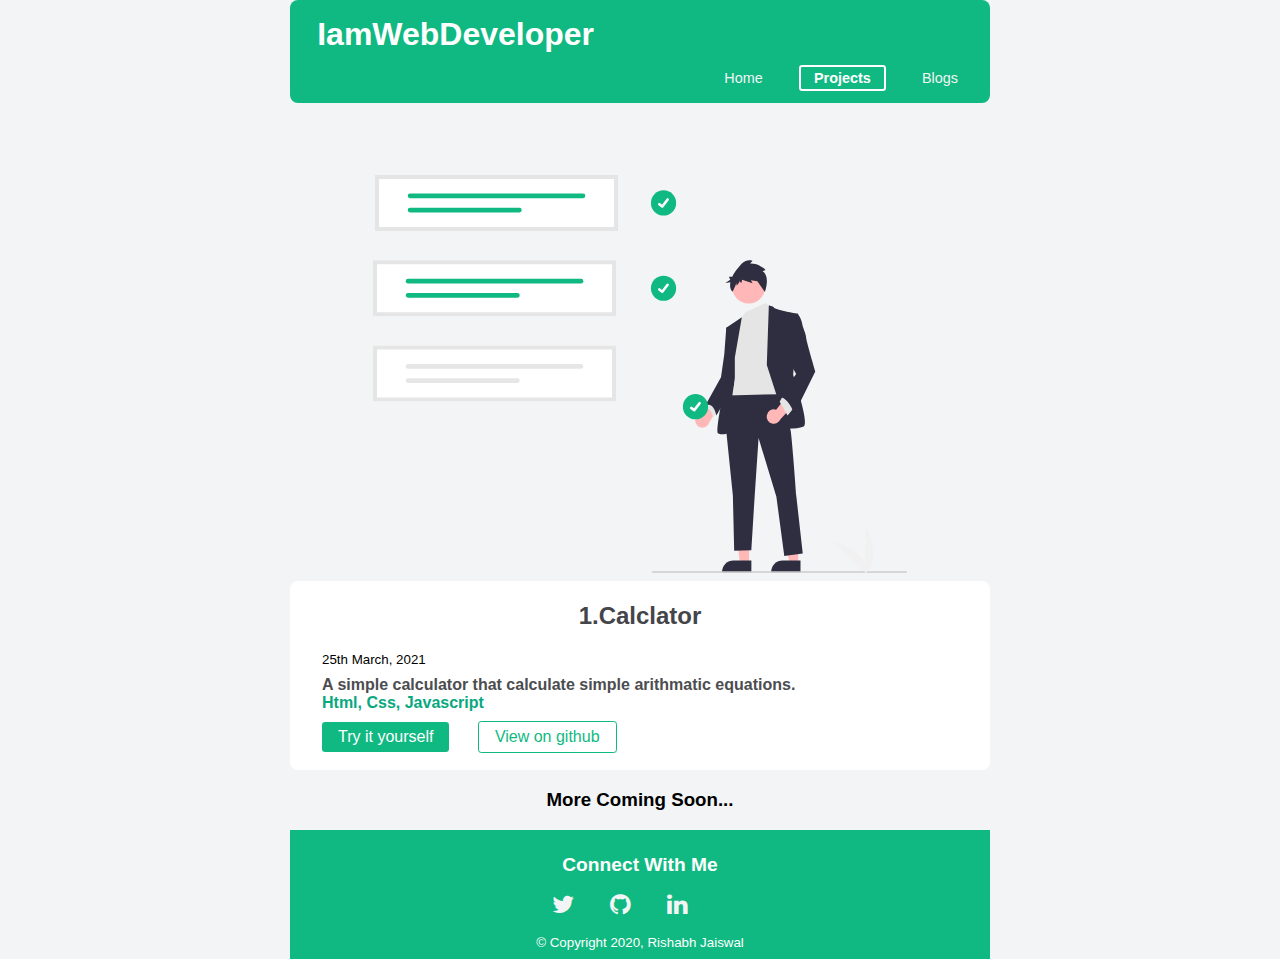
==== projects.html @ 10c5df55 "intial commit" ====
<!DOCTYPE html>
<html lang="en">
<head>
    <meta charset="UTF-8">
    <meta name="viewport" content="width=device-width, initial-scale=1.0">
    <link rel="icon" type="image/png" sizes="32x32" href="./images/favicon.png">
    <link rel="stylesheet" href="https://cdnjs.cloudflare.com/ajax/libs/font-awesome/4.7.0/css/font-awesome.min.css">
    <link href="stylesheet_0.css" rel="stylesheet">
    <title>Projects | Rishabh Jaiswal</title>
</head>
<body>
    <div class="container">
        <nav class="navigation">
            <a href="/index.html" class="logo">
                <img class="logo-image" src="" >
                <div class="brand">IamWebDeveloper</div>
            </a>
            <ul >
                <li>
                    <a href="index.html">Home</a>
                </li>
                <li>
                    <a class="link-active" href="projects.html">Projects</a>
                </li>
                <li>
                    <a href="blogs.html">Blogs</a>
                </li>
            </ul>
        </nav>
    </div>   
    
    <header class="header container">
        <img class="header-image" src="projects.svg" />
    </header>

            <section class="section container ow">
                <h2>1.Calclator</h2>
                <small>25th March, 2021</small>
                <p>A simple calculator that calculate simple arithmatic equations.<br> <span>Html, Css, Javascript</span></p>
                <a href="" class="link-primary" target="_blank">Try it yourself</a>
                <a href="" class="link-secondary" target="_blank">View on github</a>
            </section>

          

            <div class="container">
                <h3 style="text-align: center">More Coming Soon...</h3>
            </div>
            
    <footer class="footer container">
        <div class="container">
            <div class="heading">Connect With Me</div>
            <ul class="unordered inline-list">
                <li><a href="https://twitter.com/RISHABH61506851" class="fa fa-twitter" target="_blank"></a></li>
                <li><a href="https://github.com/rishabhjaiswal25" class="fa fa-github" target="_blank"></a></li>
                <li><a href="https://www.linkedin.com/in/rishabh-jaiswal-81b662185//" class="fa fa-linkedin" target="_blank"></a></li>
            </ul>
            <small> &copy; Copyright 2020, Rishabh Jaiswal</small>
        </div>
    </footer>
</body>
</html>
---- stylesheet_0.css ----
*{
    box-sizing: border-box;
}
@import url('https://fonts.googleapis.com/css2?family=PT+Sans&display=swap');

:root {
    --primary-color: #10B981;
    --gray: #F3F4F6;
    --dark-gray:#6B7280;
}


body{
    font-family: 'PT Sans', sans-serif;
    background-color: var(--gray);
    margin: auto;
}


hr{
    margin: 2 rem 0;
}


.container {
    margin: auto;
    max-width: 700px;
}

.container-fluid {
    padding-left: 1rem;
    padding-right: 1rem;
}

small{
    margin: 1.5rem;
}

.link-primary{
    text-decoration: none;
    color: white;
    background-color: var(--primary-color);
    width: max-content;
    min-width: 140px;
    border-radius: 0.2rem;
    padding: 0.4rem 1rem;
    margin: auto 1.5rem;
}

.link-secondary{
    text-decoration: none;
    color: var(--primary-color);
    border: solid 1px var(--primary-color);
    width: max-content;
    min-width: 140px; 
    border-radius: 0.2rem;
    padding: 0.4rem 1rem;
    margin: 1.5rem 0rem 1rem 0rem;
}


.unordered{
    font-weight: bold;
    color: #4c4d50;
    padding: 0 2.5rem;
}

.inline-list li{
    display: inline;
    padding: 0 1rem;
}

span{
    color:  #08a880;
}

.navigation{
    background-color: var(--primary-color);
    color: #ffffff;
    padding: 1rem 1rem 0 1rem;
    border-radius: 0.5rem;
}

.navigation ul{
    width: 100%;
    text-align: right;
    margin: 0;
}

.navigation .brand {
    font-size: 2rem;
    font-weight: bold;
    margin: 0 0.7rem;
    color: #fff;
}

.navigation li{
    display: inline-block;
    padding: 1rem;
}

.navigation a {
    text-decoration: none;
    color: var(--gray);
    font-size: 0.9rem;
}

.navigation a:hover {
    color: #fff;
}

.navigation .link-active{
    border: solid 2px #fff;
    color: #fff;
    padding: 0.2rem 0.8rem;
    border-radius: 0.2rem;
    font-weight: bold;
}

.navigation .logo{
    display: flex;
    max-width: 50%;

}

.navigation .logo-image{
    max-width: 50px;
}

header{
    padding: 4rem 1rem 0rem 1rem;
}

.header-image{
    margin: auto;
    width: 100%;
    max-width: 550px;
    display: block;
    padding:0.5rem;
}

.header-text{
    text-align: center;
    color: var(--dark-gray);
    padding: 1rem;
}

.header h3{
    color: var(--dark-gray);
    text-align: center;
}


.section {
    padding: 0.1rem 0.5rem 1.5rem 0.5rem;
    border-radius: 0.5rem;
}

.section h2{
    text-align: center;
    color: #444549;
}

.section h4{
    margin: auto 1.5rem;
}

.section-image{
    margin: 1.5rem auto;
    width: 100%;
    max-width: 300px;
    display: block;
    box-shadow: 5px 5px 10px rgb(141, 136, 136);
    border-radius: 0.5rem;
}




 .section p{
        padding: 0 1.5rem;
        margin: 0.5rem 0 1rem 0;
        color: #4c4d50;
        font-weight: bold;
    }

.section a{
    text-decoration: none;
}

.ow {
    background-color: white;
}

.footer {
    background-color: var(--primary-color);
    color: white;
    padding: 1.5rem 0 0.5rem 0;
    text-align: center;
}
.footer .heading {
    font-weight: bold;
    font-size: larger;
  
}

.footer ul {
    padding-inline-start: 0px;
}


.footer li a {
    text-decoration: none;
    color: var(--gray);
    font-size: 1.5rem;
}

.codes-div{
    width: 100%;
    max-width: 300px;
    font-size: 0.8rem;
    background-color: rgb(211, 213, 216);
    color: rgb(36, 35, 35);
    padding: 0.8rem;
    margin: 0.8rem auto;
    border-radius: 0.4rem;
}
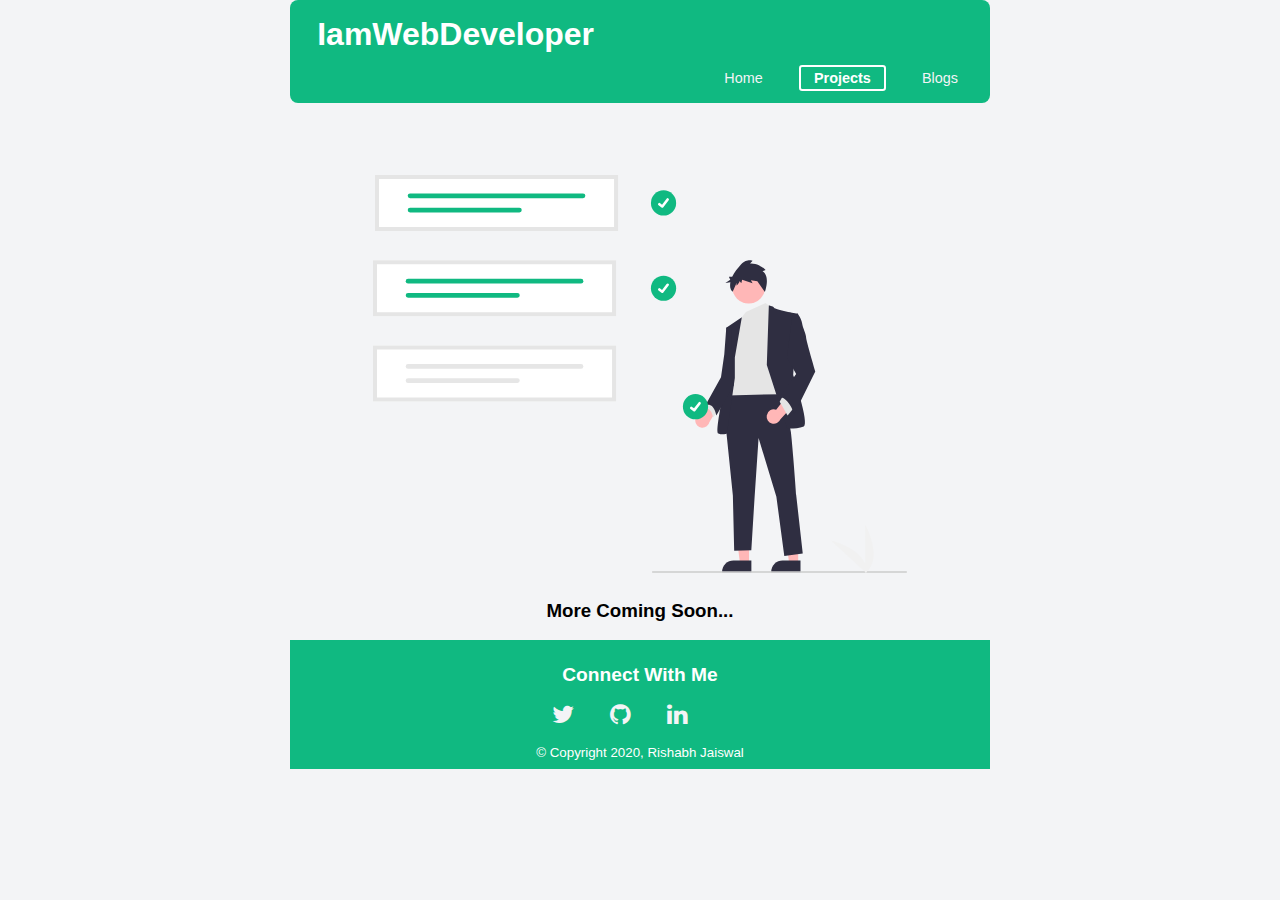
==== commit 48b7549c: "Update projects.html" ====
--- a/projects.html
+++ b/projects.html
@@ -33,13 +33,13 @@
         <img class="header-image" src="projects.svg" />
     </header>
 
-            <section class="section container ow">
+<!--             <section class="section container ow">
                 <h2>1.Calclator</h2>
                 <small>25th March, 2021</small>
                 <p>A simple calculator that calculate simple arithmatic equations.<br> <span>Html, Css, Javascript</span></p>
                 <a href="" class="link-primary" target="_blank">Try it yourself</a>
                 <a href="" class="link-secondary" target="_blank">View on github</a>
-            </section>
+            </section> -->
 
           
 
@@ -59,4 +59,4 @@
         </div>
     </footer>
 </body>
-</html>+</html>
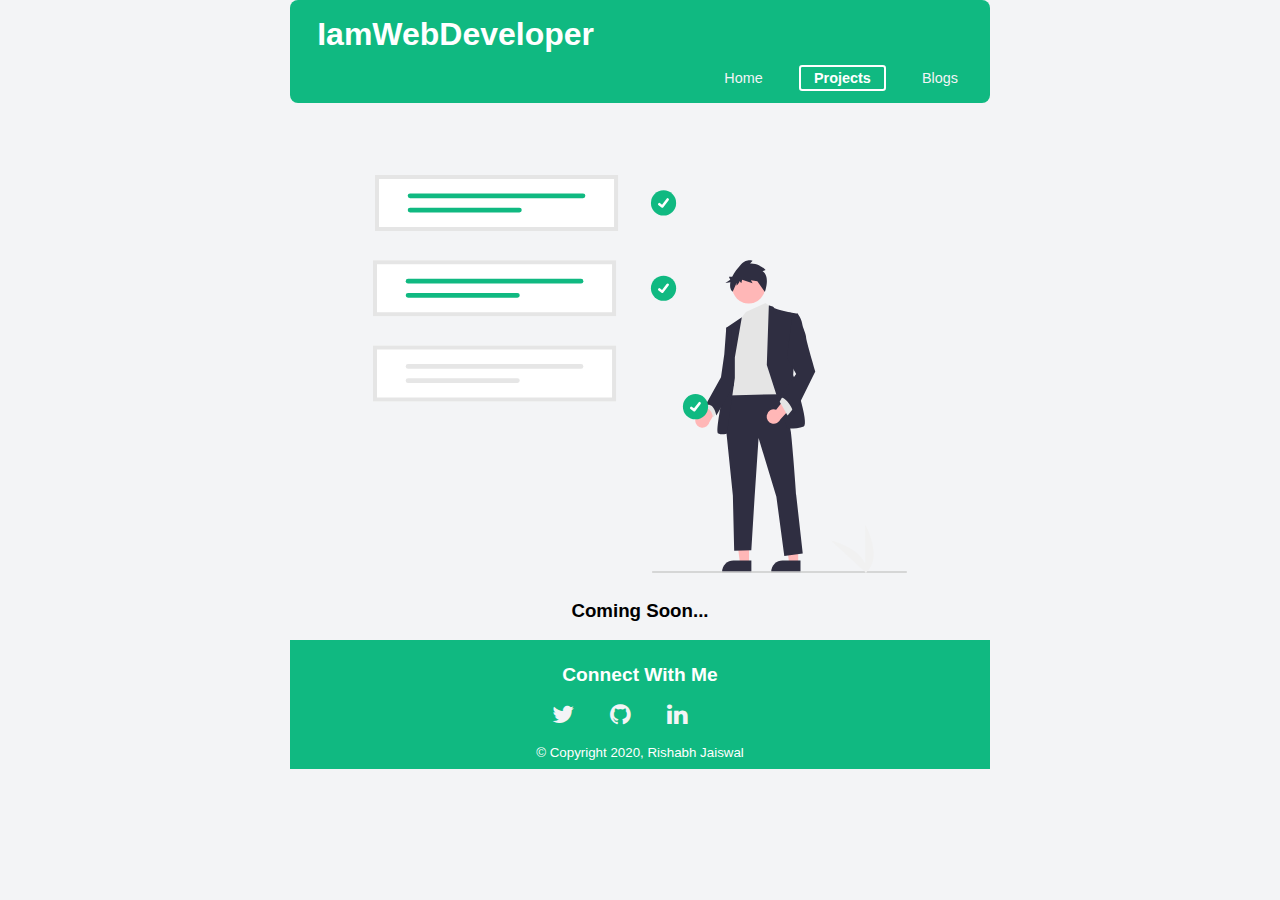
==== commit f2d5f593: "Update projects.html" ====
--- a/projects.html
+++ b/projects.html
@@ -44,7 +44,7 @@
           
 
             <div class="container">
-                <h3 style="text-align: center">More Coming Soon...</h3>
+                <h3 style="text-align: center">Coming Soon...</h3>
             </div>
             
     <footer class="footer container">
